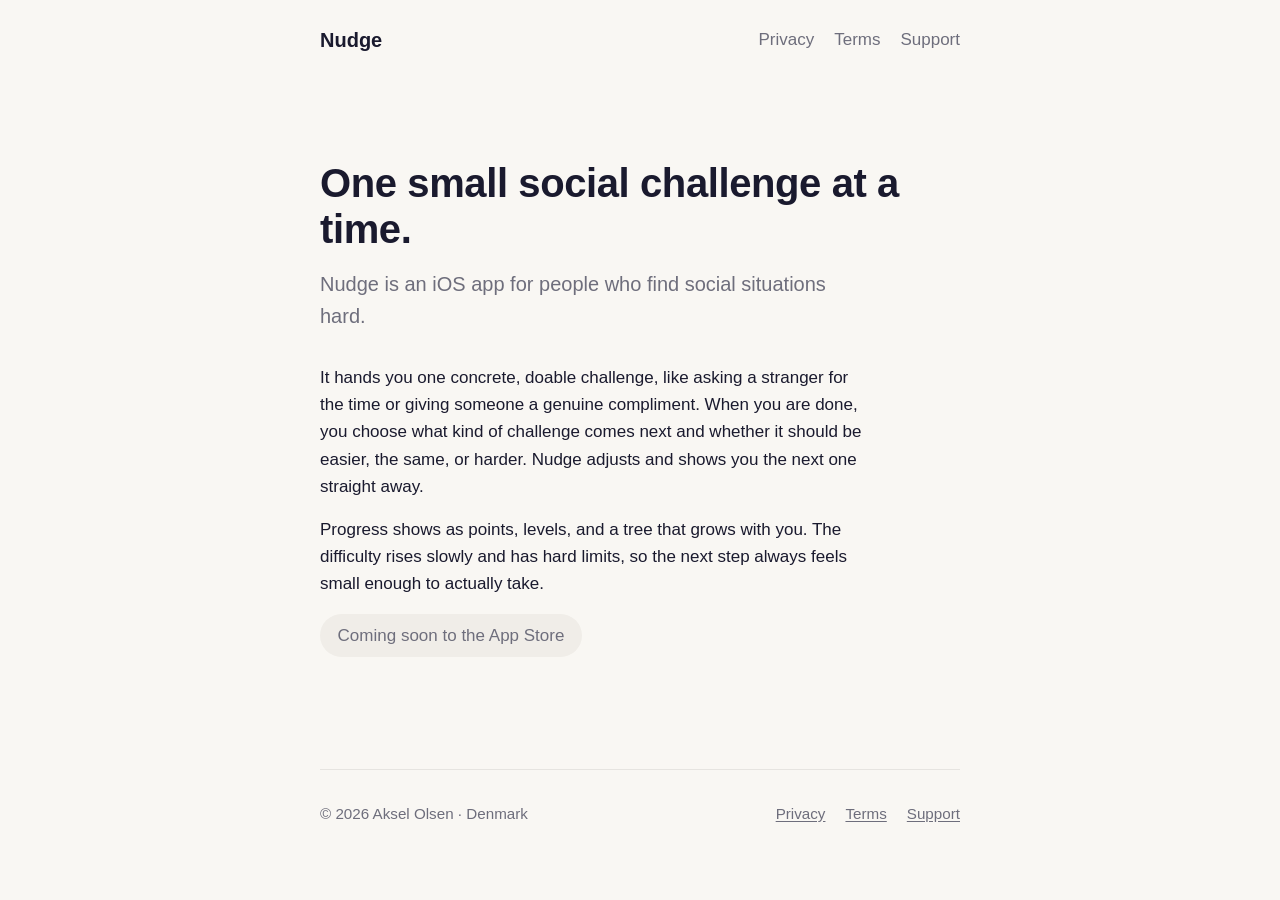
==== index.html @ 905de4e1 "Initial site: landing, privacy policy, terms of use, support Plain HTML and CSS for Vercel. Privacy " ====
<!DOCTYPE html>
<html lang="en">
<head>
  <meta charset="utf-8">
  <meta name="viewport" content="width=device-width, initial-scale=1">
  <title>Nudge</title>
  <meta name="description" content="Nudge is an iOS app that gives people with social anxiety one small, concrete social challenge at a time.">
  <link rel="stylesheet" href="styles.css">
</head>
<body>
  <header class="site-header">
    <a class="wordmark" href="index.html">Nudge</a>
    <nav>
      <a href="privacy.html">Privacy</a>
      <a href="terms.html">Terms</a>
      <a href="support.html">Support</a>
    </nav>
  </header>

  <main>
    <section class="hero">
      <h1>One small social challenge at a time.</h1>
      <p class="lede">Nudge is an iOS app for people who find social situations hard.</p>
      <p>It hands you one concrete, doable challenge, like asking a stranger for the time or giving someone a genuine compliment. When you are done, you choose what kind of challenge comes next and whether it should be easier, the same, or harder. Nudge adjusts and shows you the next one straight away.</p>
      <p>Progress shows as points, levels, and a tree that grows with you. The difficulty rises slowly and has hard limits, so the next step always feels small enough to actually take.</p>
      <p><span class="pill">Coming soon to the App Store</span></p>
    </section>
  </main>

  <footer class="site-footer">
    <p>© 2026 Aksel Olsen · Denmark</p>
    <nav>
      <a href="privacy.html">Privacy</a>
      <a href="terms.html">Terms</a>
      <a href="support.html">Support</a>
    </nav>
  </footer>
</body>
</html>
---- styles.css ----
/* Nudge website. Colours are the app's own tokens (design/tokens.json). */

:root {
  color-scheme: light dark;
  --surface: #F9F7F3;
  --surface-muted: #F0EDE8;
  --text: #1A1A2E;
  --text-secondary: #6E6E7C;
  --accent: #2E7D32;
  --accent-soft: #4CAF72;
  --border: rgba(0, 0, 0, 0.08);
  --radius: 14px;
  --measure: 40rem;
}

@media (prefers-color-scheme: dark) {
  :root {
    --surface: #252525;
    --surface-muted: #333333;
    --text: #FBFBFB;
    --text-secondary: #B4B4B4;
    --accent: #7ED39B;
    --accent-soft: #4CAF72;
    --border: rgba(255, 255, 255, 0.12);
  }
}

* { box-sizing: border-box; }

html { -webkit-text-size-adjust: 100%; }

body {
  margin: 0;
  background: var(--surface);
  color: var(--text);
  font-family: -apple-system, BlinkMacSystemFont, "SF Pro Text", "Segoe UI", Roboto, Helvetica, Arial, sans-serif;
  font-size: 1.0625rem;
  line-height: 1.6;
}

a { color: var(--accent); text-underline-offset: 0.15em; }
a:hover { color: var(--accent-soft); }

.site-header, .site-footer, main {
  width: min(100% - 2.5rem, var(--measure));
  margin-inline: auto;
}

.site-header {
  display: flex;
  align-items: center;
  justify-content: space-between;
  gap: 1rem;
  padding-block: 1.5rem;
}

.wordmark {
  font-weight: 600;
  font-size: 1.25rem;
  text-decoration: none;
  color: var(--text);
}

.site-header nav, .site-footer nav { display: flex; gap: 1.25rem; flex-wrap: wrap; }
.site-header nav a { text-decoration: none; color: var(--text-secondary); }
.site-header nav a:hover { color: var(--text); }

main { padding-block: 2rem 4rem; }

h1 { font-size: clamp(1.9rem, 5vw, 2.5rem); line-height: 1.15; margin: 0 0 1rem; letter-spacing: -0.01em; }
h2 { font-size: 1.35rem; margin: 2.5rem 0 0.75rem; }
h3 { font-size: 1.1rem; margin: 1.75rem 0 0.5rem; }
p, ul, ol { margin: 0 0 1rem; }
ul, ol { padding-left: 1.25rem; }
li { margin-bottom: 0.35rem; }

.lede { font-size: 1.25rem; color: var(--text-secondary); margin-bottom: 2rem; }
.muted { color: var(--text-secondary); }

.hero { padding-block: 3rem 2rem; }
.hero p { max-width: 34rem; }

.pill {
  display: inline-block;
  padding: 0.5rem 1.1rem;
  border-radius: 999px;
  background: var(--surface-muted);
  color: var(--text-secondary);
  font-weight: 500;
}

.card {
  background: var(--surface-muted);
  border-radius: var(--radius);
  padding: 1.25rem 1.5rem;
  margin: 1.5rem 0;
}

.card p:last-child { margin-bottom: 0; }

table { width: 100%; border-collapse: collapse; margin: 1rem 0 1.5rem; font-size: 0.95rem; }
th, td { text-align: left; vertical-align: top; padding: 0.6rem 0.5rem; border-bottom: 1px solid var(--border); }
th { font-weight: 600; }
.table-wrap { overflow-x: auto; }

.site-footer {
  padding-block: 2rem 3rem;
  border-top: 1px solid var(--border);
  color: var(--text-secondary);
  font-size: 0.95rem;
  display: flex;
  justify-content: space-between;
  gap: 1rem;
  flex-wrap: wrap;
}
.site-footer p { margin: 0; }
.site-footer a { color: var(--text-secondary); }
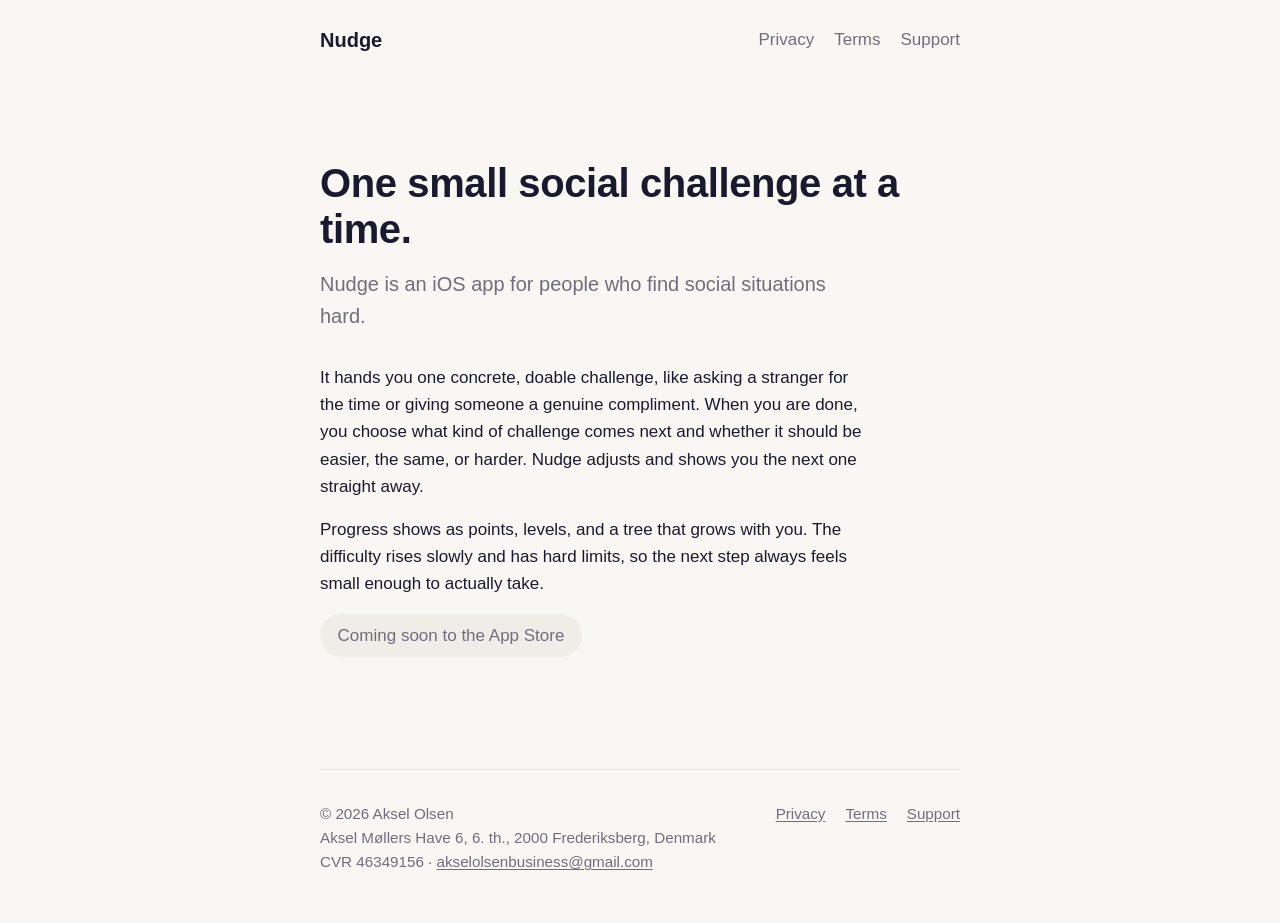
==== commit d6eed375: "Legal details in the footer and contact blocks: address and CVR Danish E-Commerce Act section 7: nam" ====
--- a/index.html
+++ b/index.html
@@ -28,7 +28,9 @@
   </main>
 
   <footer class="site-footer">
-    <p>© 2026 Aksel Olsen · Denmark</p>
+    <p>© 2026 Aksel Olsen<br>
+    Aksel Møllers Have 6, 6. th., 2000 Frederiksberg, Denmark<br>
+    CVR 46349156 · <a href="mailto:akselolsenbusiness@gmail.com">akselolsenbusiness@gmail.com</a></p>
     <nav>
       <a href="privacy.html">Privacy</a>
       <a href="terms.html">Terms</a>
--- a/styles.css
+++ b/styles.css
@@ -115,3 +115,12 @@
 }
 .site-footer p { margin: 0; }
 .site-footer a { color: var(--text-secondary); }
+
+/* On a phone, the processor table stacks: each row becomes a small card. */
+@media (max-width: 600px) {
+  table thead { display: none; }
+  table, tbody, tr, td { display: block; width: 100%; }
+  tr { padding: 0.75rem 0; border-bottom: 1px solid var(--border); }
+  td { border: 0; padding: 0.15rem 0; }
+  td::before { content: attr(data-label) ": "; font-weight: 600; }
+}
